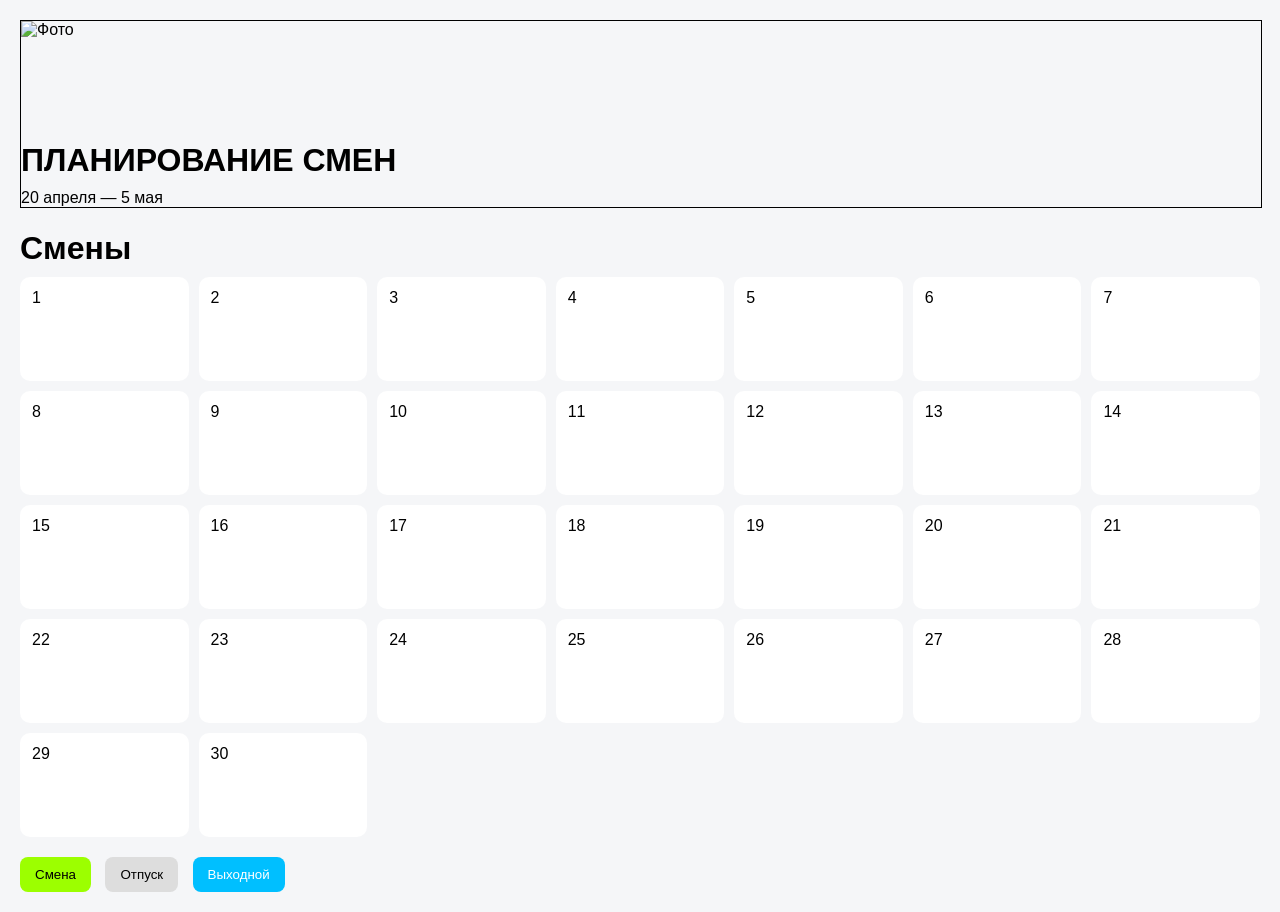
==== calendar.html @ 5782b5f5 "Add files via upload" ====
<!DOCTYPE html>
<html>
    <head>
        <title>Страница</title>
        <link rel="stylesheet" href="style.css">
    </head>
    <body>
        <header>
            <div class="planner">
                <img src="t2_logo.png" alt="Фото" class="imt_t2">
                <div class="planner-header">
                    <h1>ПЛАНИРОВАНИЕ СМЕН</h1>
                    <div class="date-range">20 апреля — 5 мая</div>
                </div>
            </div>
        </header>
        
        <h1>Смены</h1>
        <div class="calendar" id="calendar"></div>
        <div class="type-selector">
            <button class="shift-btn" onclick="setMode('shift')">Смена</button>
            <button class="off-btn" onclick="setMode('off')">Отпуск</button>
            <button class="vac-btn" onclick="setMode('vac')">Выходной</button>
        </div>

        <div id="modal" class="modal hidden">
            <div class="modal-content">
                <h3 id="modal-date">День</h3>

                <label>От:</label>
                <input type="time" id="startTime">

                <label>До:</label>
                <input type="time" id="endTime">

                <div class="modal-actions">
                    <button id="saveBtn">Сохранить</button>
                    <button id="closeBtn">Отмена</button>
                </div>
            </div>
        </div>
        <script src="script.js" defer></script>
    </body>
</html>
---- style.css ----
body {
    font-family: Arial, sans-serif;
    background: #f5f6f8;
    margin: 0;
    padding: 20px;
}
h1 {
    margin-bottom: 10px;
}

header {
    width: 100%;
    display: inline-block;
    align-items: center;     /* вертикальное выравнивание */
    border: 1px solid black;
}

.calendar {
    display: grid;
    grid-template-columns: repeat(7,1fr);
    gap: 10px;
    /* max-width: 800px; */
}

.day {
    background: white;
    border-radius: 10px;
    padding: 10px;
    min-height: 80px;
    cursor: pointer;
    position: relative;
    border: 2px solid transparent;
    transition: 0.2s;
    /* height: 100px;
    width: 100px; */
}

.day:hover {
      border-color: #ccc;
}

.day.shift {
    background: #eaffd6;
    border-color: #9cff00;
}

.day.off {
    background: #eee;
}

.day.vac {
    background: #d6ecff;
    border-color: #00bfff;
}

.type-selector {
    margin-top: 20px;
}


button {
    margin-right: 10px;
    padding: 10px 15px;
    border: none;
    border-radius: 8px;
    cursor: pointer;
}

.shift-btn { background: #9cff00; }
.off-btn { background: #ddd; }
.vac-btn { background: #00bfff; color: white; }

.modal {
    position: fixed;
    top: 0;
    left: 0;
    width: 100%;
    height: 100%;
    background: rgba(0,0,0,0.4);
    display: flex;
    align-items: center;
    justify-content: center;
}

.hidden {
  display: none;
}
.modal-content {
  background: white;
  padding: 20px;
  border-radius: 12px;
  width: 300px;
}

.modal-actions {
  margin-top: 15px;
  display: flex;
  justify-content: space-between;
}

.imt_t2 {
    height: 100px;
    display: block;
    /* border: 1px solid black; */
    /* float:left; */
}

.planner-header {
    display:block;
}
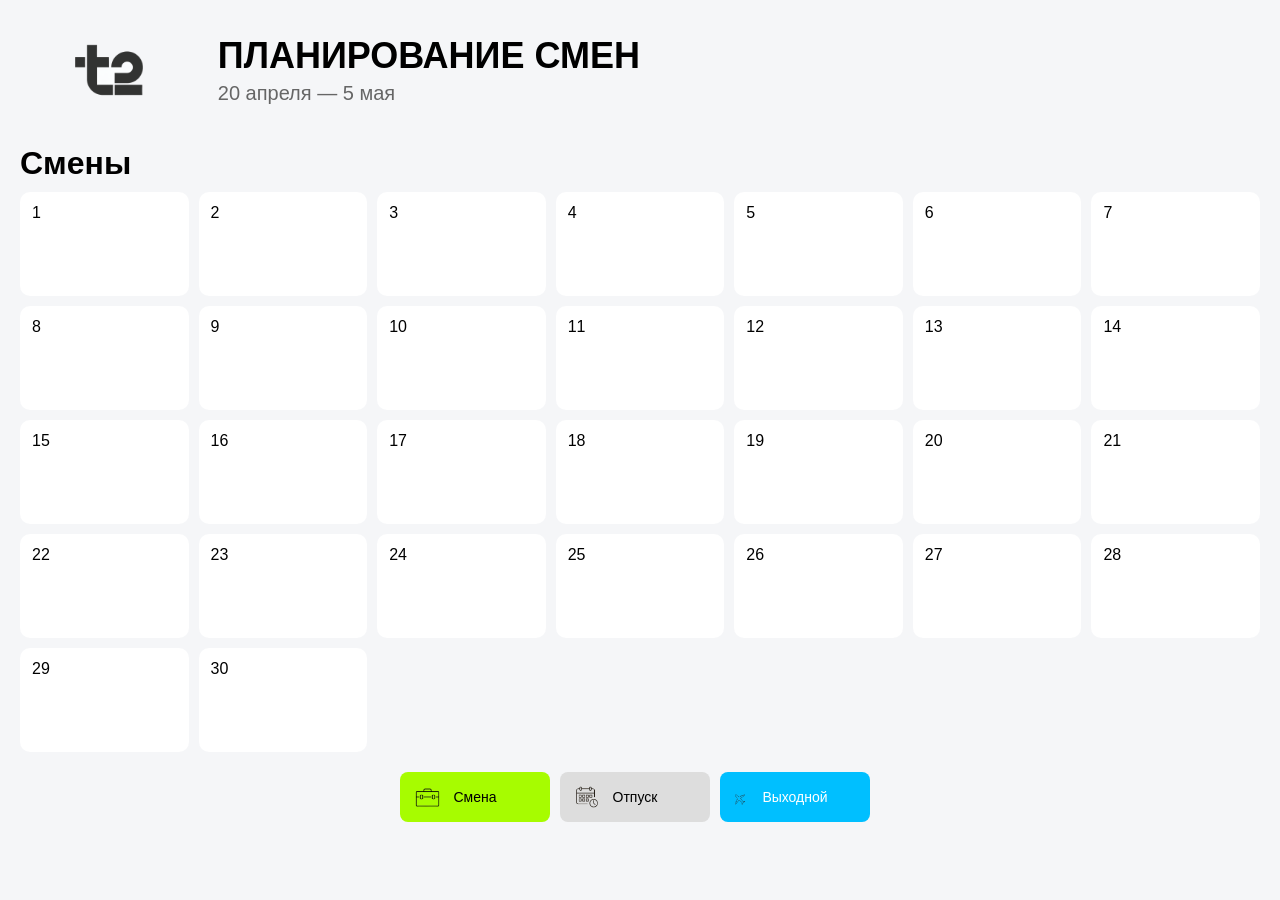
==== commit 1f1817ca: "Add files via upload" ====
--- a/calendar.html
+++ b/calendar.html
@@ -18,9 +18,18 @@
         <h1>Смены</h1>
         <div class="calendar" id="calendar"></div>
         <div class="type-selector">
-            <button class="shift-btn" onclick="setMode('shift')">Смена</button>
-            <button class="off-btn" onclick="setMode('off')">Отпуск</button>
-            <button class="vac-btn" onclick="setMode('vac')">Выходной</button>
+            <button class="shift-btn" onclick="setMode('shift')">
+                <img class="butimg" src="чемодан.png" alt="">
+                <span>Смена</span>
+            </button>
+            <button class="off-btn" onclick="setMode('off')">
+                <img class="butimg" id="kalendar" src="календарь с часиками.png" alt="">
+                <span>Отпуск</span>
+            </button>
+            <button class="vac-btn" onclick="setMode('vac')">
+                <img class="butimg" id="fly" src="самолет.png" alt="">
+                <span>Выходной</span>
+            </button>
         </div>
 
         <div id="modal" class="modal hidden">
--- a/style.css
+++ b/style.css
@@ -12,7 +12,13 @@
     width: 100%;
     display: inline-block;
     align-items: center;     /* вертикальное выравнивание */
-    border: 1px solid black;
+    /* border: 1px solid black; */
+}
+
+.planner {
+    display: flex;
+    align-items: center;     /* вертикальное выравнивание по центру */
+    gap: 20px; 
 }
 
 .calendar {
@@ -41,7 +47,7 @@
 
 .day.shift {
     background: #eaffd6;
-    border-color: #9cff00;
+    border-color: #a7fc00;
 }
 
 .day.off {
@@ -55,6 +61,10 @@
 
 .type-selector {
     margin-top: 20px;
+    display: flex;
+    align-items: center;
+    justify-content: center;
+    text-align: center;
 }
 
 
@@ -66,9 +76,42 @@
     cursor: pointer;
 }
 
-.shift-btn { background: #9cff00; }
-.off-btn { background: #ddd; }
-.vac-btn { background: #00bfff; color: white; }
+.shift-btn { 
+    position: relative;
+    height: 50px;
+    width: 150px;
+    justify-content: center;
+    display: inline-flex;
+    align-items: center;
+    background: #a7fc00;
+    font-size: 14px;
+}
+
+.shift-btn span {
+    text-align: center;
+}
+
+.off-btn { 
+    position: relative;
+    background: #ddd; height: 50px; width: 150px;
+    justify-content: center;
+    display: inline-flex;
+    align-items: center;
+    font-size: 14px;
+}
+
+.off-btn span {
+    text-align: center;
+}
+
+.vac-btn { 
+    position: relative;
+    background: #00bfff; color: white; height: 50px; width: 150px;
+    justify-content: center;
+    display: inline-flex;
+    align-items: center;
+    font-size: 14px;
+}
 
 .modal {
     position: fixed;
@@ -98,13 +141,38 @@
   justify-content: space-between;
 }
 
+.planner-header {
+    display: flex;
+    gap: 20px;
+    flex-direction: column;
+    gap: 5px;
+}
+.planner-header h1 {
+    margin: 0;
+    font-size: 36px;
+    font-weight: bold;
+    text-align: left; 
+}
+
+.date-range {
+    margin: 0;
+    font-size: 20px;
+    color: #666;
+    text-align: left;
+}
+
 .imt_t2 {
     height: 100px;
-    display: block;
-    /* border: 1px solid black; */
-    /* float:left; */
+    width: auto;
 }
 
-.planner-header {
-    display:block;
+.butimg {
+    height: 35px;
+    position: absolute;
+    left: 1px;
+}
+
+#kalendar {
+    left: 7px;
+    height: 40px;
 }
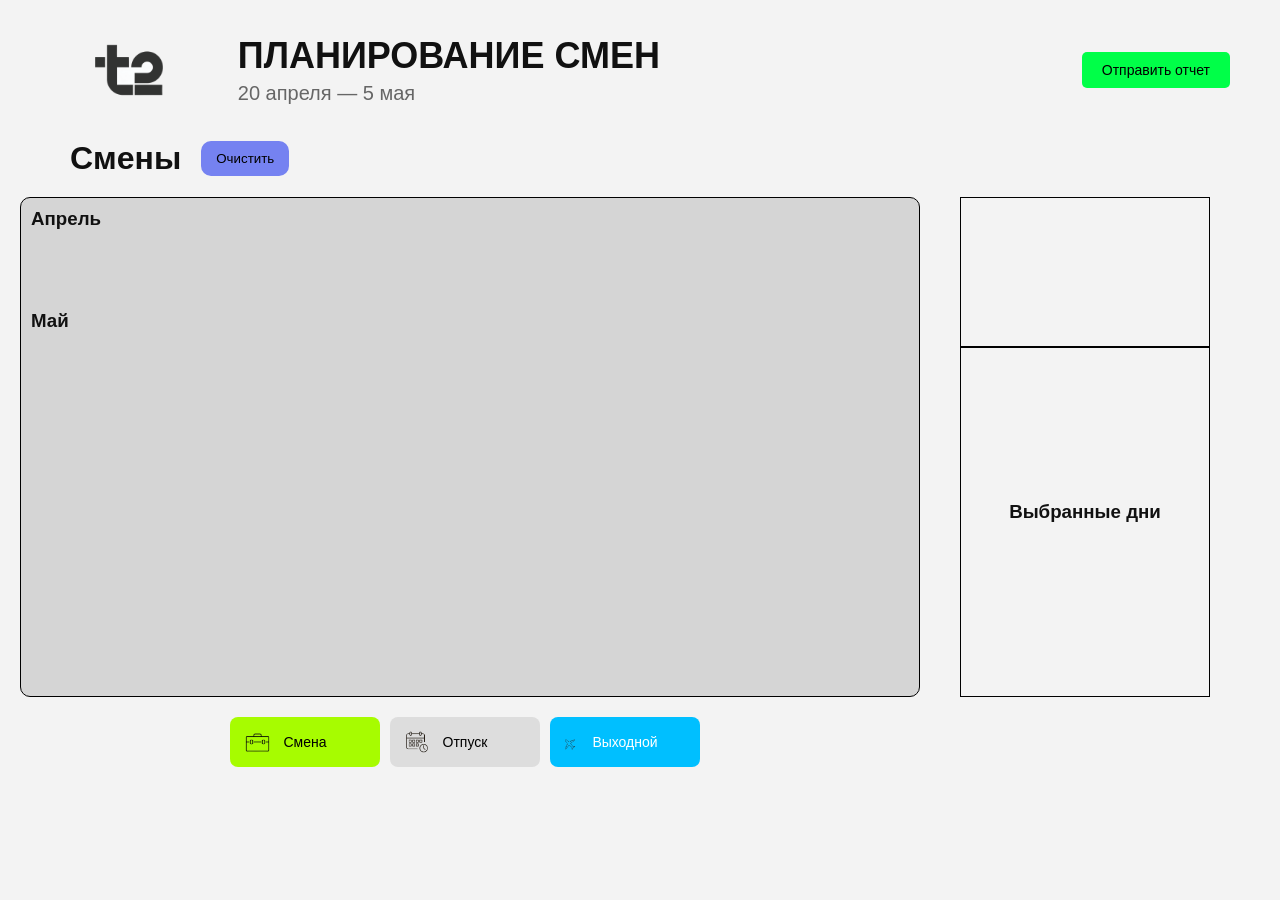
==== commit f8e862ce: "Add files via upload" ====
--- a/calendar.html
+++ b/calendar.html
@@ -6,31 +6,58 @@
     </head>
     <body>
         <header>
-            <div class="planner">
-                <img src="t2_logo.png" alt="Фото" class="imt_t2">
-                <div class="planner-header">
-                    <h1>ПЛАНИРОВАНИЕ СМЕН</h1>
-                    <div class="date-range">20 апреля — 5 мая</div>
+            <div class="header-inner">
+                <div class="planner">
+                    <img src="t2_logo.png" alt="Фото" class="imt_t2">
+                    <div class="planner-header">
+                        <h1>ПЛАНИРОВАНИЕ СМЕН</h1>
+                        <div class="date-range">20 апреля — 5 мая</div>
+                    </div>
+                </div>
+
+                <button class="send">Отправить отчет</button>
+            </div>
+        </header>
+        <div class="shift-header">
+            <h1>Смены</h1>
+            <button class="clear">Очистить</button>
+        </div>
+        <div class="main-layout">
+            <div class="left-panel">
+                <div class="Calendar" id="calendar">
+                <h3>Апрель</h3>
+                <div class="calendar" id="calendar-april"></div>
+                <h3>Май</h3>
+                <div class="calendar" id="calendar-may"></div>
+            </div>
+                <div class="type-selector">
+                    <button class="shift-btn" onclick="setMode('shift')">
+                        <img class="butimg" src="чемодан.png" alt="">
+                        <span>Смена</span>
+                    </button>
+                    <button class="off-btn" onclick="setMode('off')">
+                        <img class="butimg" id="kalendar" src="календарь с часиками.png" alt="">
+                        <span>Отпуск</span>
+                    </button>
+                    <button class="vac-btn" onclick="setMode('vac')">
+                        <img class="butimg" id="fly" src="самолет.png" alt="">
+                        <span>Выходной</span>
+                    </button>
                 </div>
             </div>
-        </header>
-        
-        <h1>Смены</h1>
-        <div class="calendar" id="calendar"></div>
-        <div class="type-selector">
-            <button class="shift-btn" onclick="setMode('shift')">
-                <img class="butimg" src="чемодан.png" alt="">
-                <span>Смена</span>
-            </button>
-            <button class="off-btn" onclick="setMode('off')">
-                <img class="butimg" id="kalendar" src="календарь с часиками.png" alt="">
-                <span>Отпуск</span>
-            </button>
-            <button class="vac-btn" onclick="setMode('vac')">
-                <img class="butimg" id="fly" src="самолет.png" alt="">
-                <span>Выходной</span>
-            </button>
+            
+            <div class="right-panel">
+                <div class="user-info">
+                    <div class="name"></div>
+                    <div class="id"></div>
+                </div>
+
+                <div class="number-days">
+                    <h3>Выбранные дни</h3>
+                </div>
+            </div>
         </div>
+
 
         <div id="modal" class="modal hidden">
             <div class="modal-content">
--- a/style.css
+++ b/style.css
@@ -1,8 +1,29 @@
+@font-face {
+    font-family: 'Roboto';
+    font-weight: normal;
+    font-style: normal;
+    font-display: swap;
+    src: url('/Users/sergey/Downloads/2024 12 04 ExportA - added unicode/HalvarBreitt2-XBd.woff2') format('woff2');
+}
+
+* {
+    font-family: 'Roboto', Arial, sans-serif;
+    margin: 0;
+    padding: 0;
+    box-sizing: border-box;
+}
+
 body {
-    font-family: Arial, sans-serif;
+    /* font-family: Arial, sans-serif; */
     background: #f5f6f8;
     margin: 0;
+    width: 100%;
     padding: 20px;
+    background: #f3f3f3;
+    color: #111;  
+    display: flex;
+    flex-direction: column;
+    align-items: center;
 }
 h1 {
     margin-bottom: 10px;
@@ -10,35 +31,82 @@
 
 header {
     width: 100%;
-    display: inline-block;
-    align-items: center;     /* вертикальное выравнивание */
+    display: flex;
+    justify-content: center;
+}
+
+.header-inner {
+    width: 100%;
+    max-width: 1200px;
+    display: flex;
+    justify-content: space-between;
+    align-items: center;
+}
+
+.shift-header {
+    width: 100%;        /* 👈 как у календаря */
+    margin: 20px auto 10px;  /* 👈 центр страницы */
+    display: flex;
+    justify-content: flex-start; /* 👈 всё слева внутри блока */
+    align-items: center;
+    gap: 20px;
     /* border: 1px solid black; */
 }
 
+.shift-header h1 {
+    margin-left: 50px;
+}
+
 .planner {
     display: flex;
-    align-items: center;     /* вертикальное выравнивание по центру */
-    gap: 20px; 
+    align-items: center;
+    gap: 20px;
+}
+
+.Calendar {
+    display: flex;
+    flex-direction: column;
+    gap: 40px;
+
+    width: 100%;
+    max-width: 1000px;   /* 👈 фиксируем ширину блока */
+    margin: 0 auto;     /* 👈 центр страницы */
+    height: 500px;
+    max-width: 1000px;
+    background-color: #d5d5d5;
+    /* border: 1px solid black; */
+    border-radius: 10px;
+    padding: 10px;
+    border: 1px solid black;
+}
+
+.Calendar h3 {
+    margin: 0;
+    text-align: left;
+    width: 100%;
+}
+
+.Calendar > div {
+    display: flex;
+    flex-direction: column;
+    align-items: flex-start;
 }
 
 .calendar {
-    display: grid;
-    grid-template-columns: repeat(7,1fr);
+    display: grid !important;
+    grid-template-columns: repeat(7, minmax(0, 1fr));
     gap: 10px;
-    /* max-width: 800px; */
+    width: 100%;
 }
 
 .day {
     background: white;
     border-radius: 10px;
     padding: 10px;
-    min-height: 80px;
-    cursor: pointer;
-    position: relative;
+    min-height: 60px;
+    height: 100px;
+    cursor: pointer;
     border: 2px solid transparent;
-    transition: 0.2s;
-    /* height: 100px;
-    width: 100px; */
 }
 
 .day:hover {
@@ -125,6 +193,7 @@
     justify-content: center;
 }
 
+
 .hidden {
   display: none;
 }
@@ -175,4 +244,200 @@
 #kalendar {
     left: 7px;
     height: 40px;
+}
+
+.clear {
+    border-radius: 1px;
+    margin-bottom: 10px;
+    background-color: #7582f1;
+    border-radius: 10px;
+}
+
+.modal.show {
+    display: flex;
+    justify-content: center;
+    align-items: center;
+}
+
+.modal-content {
+    background: white;
+    padding: 30px;
+    border-radius: 10px;
+    width: 90%;
+    max-width: 400px;
+    position: relative;
+    animation: modalSlideIn 0.3s ease;
+}
+
+@keyframes modalSlideIn {
+    from {
+        transform: translateY(-50px);
+        opacity: 0;
+    }
+    to {
+        transform: translateY(0);
+        opacity: 1;
+    }
+}
+
+.close-auth {
+    position: absolute;
+    right: 20px;
+    top: 15px;
+    font-size: 28px;
+    font-weight: bold;
+    cursor: pointer;
+    color: #aaa;
+}
+
+.close-auth:hover {
+    color: #333;
+}
+
+.auth-tabs {
+    display: flex;
+    gap: 10px;
+    margin-bottom: 25px;
+    border-bottom: 2px solid #f0f0f0;
+}
+
+.tab-btn {
+    flex: 1;
+    padding: 10px;
+    background: none;
+    border: none;
+    font-size: 16px;
+    cursor: pointer;
+    color: #666;
+    transition: all 0.3s;
+}
+
+.tab-btn.active {
+    color: #667eea;
+    border-bottom: 2px solid #667eea;
+    margin-bottom: -2px;
+}
+
+.auth-tab h3 {
+    text-align: center;
+    margin-bottom: 20px;
+    color: #333;
+}
+
+.form-group {
+    margin-bottom: 15px;
+}
+
+.form-group input {
+    width: 100%;
+    padding: 12px;
+    border: 1px solid #ddd;
+    border-radius: 5px;
+    font-size: 14px;
+    box-sizing: border-box;
+}
+
+.form-group input:focus {
+    outline: none;
+    border-color: #667eea;
+}
+
+.auth-submit {
+    width: 100%;
+    padding: 12px;
+    background: #667eea;
+    color: white;
+    border: none;
+    border-radius: 5px;
+    font-size: 16px;
+    cursor: pointer;
+    margin-top: 10px;
+    transition: background 0.3s;
+}
+
+.auth-submit:hover {
+    background: #5a67d8;
+}
+
+.hidden {
+    display: none;
+}
+
+.send {
+    background: #00ff48;
+    color: white;
+    padding: 10px 20px;
+    border-radius: 5px;
+    cursor: pointer;
+    font-size: 14px;
+    transition: background 0.3s;
+    margin-left: auto;
+    color: black;
+}
+
+.send:hover {
+    background: #5a67d8;
+}
+
+.user-info {
+    height: 150px;
+    width: 250px;
+    border: 1px solid black;
+}
+
+.number-days {
+    width: 250px;
+    height: 350px;
+    border: 1px solid black;
+
+    display: flex;
+    flex-direction: column;
+
+    justify-content: center; 
+    align-items: center;     
+}
+
+.number-days > div {
+    width: 70%;
+    text-align: left;
+    height: 10%;
+    align-content: center;
+    padding-left: 20px;
+    margin-bottom: 20px;
+    margin-top: 10px;
+    border-radius: 5px;
+    background-color: #d5d5d5;
+}
+.number-days h3 {
+    margin-bottom: 20px;
+}
+
+.left-panel {
+    flex: 1;
+    min-width: 700px;
+}
+
+.right-panel {
+    width: 300px;
+    flex-shrink: 0;
+}
+.main-layout {
+    display: flex;
+    gap: 40px;
+    justify-content: center;
+    align-items: flex-start;
+
+    width: 100%;
+    max-width: 1400px;
+    margin: 0 auto;
+}
+
+#dayssmena {
+    background-color:#a7fc00;
+}
+#daysoff {
+    background-color: #ddd;
+}
+#daysotpusk {
+    background-color: #00bfff;
 }
